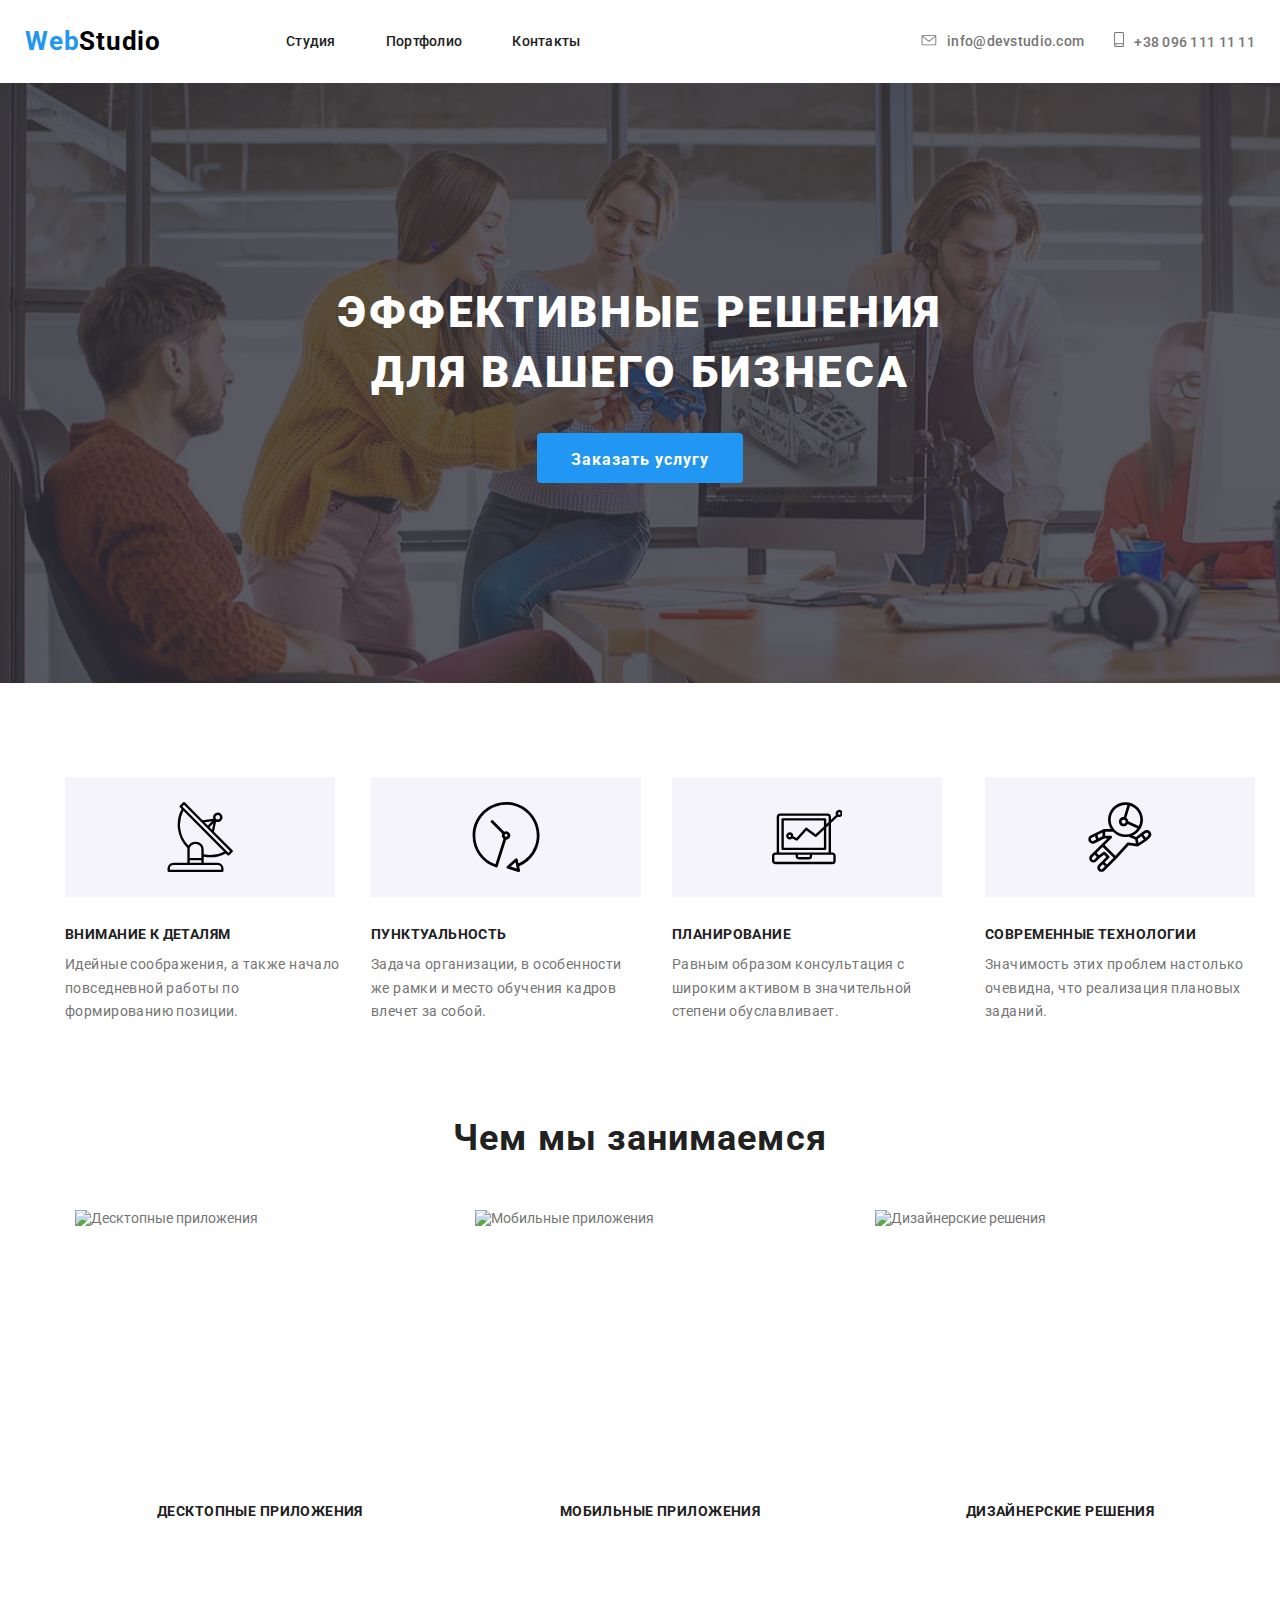
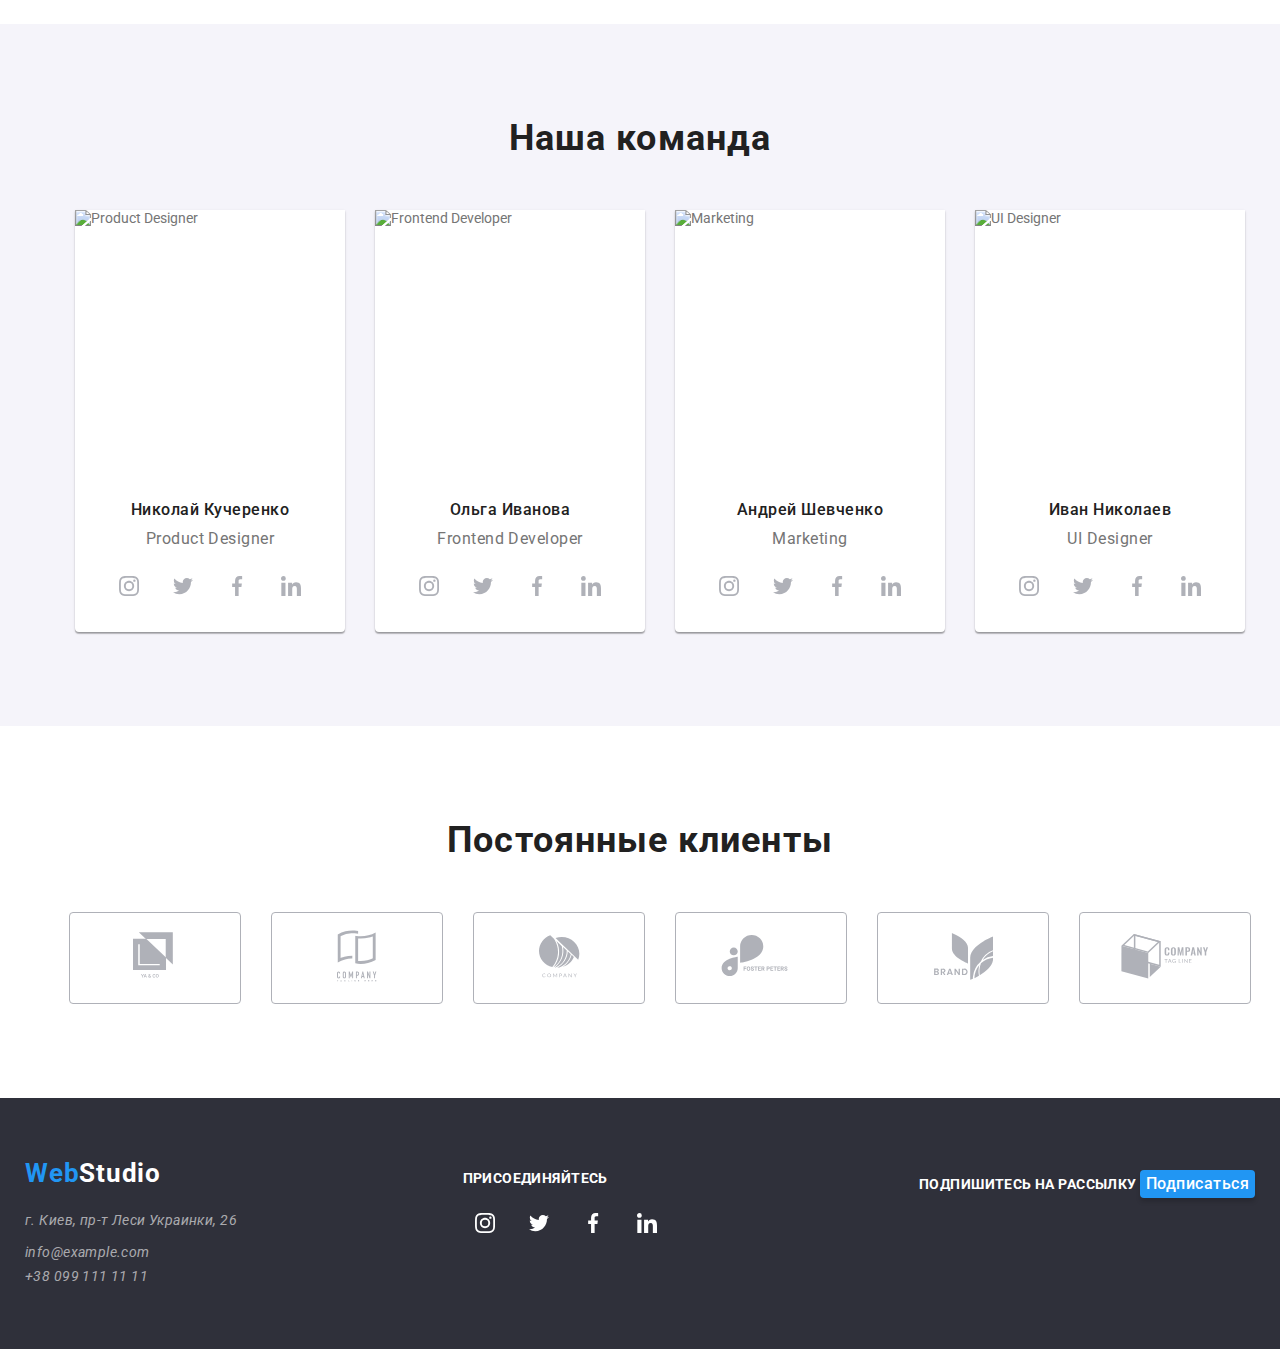
==== index.html @ 046258ce "Добаила файли" ====
<!DOCTYPE html>
<html lang="en">
<head>
    <meta charset="UTF-8">
    <meta name="viewport" content="width=device-width, initial-scale=1.0">
    <title>WebStudio</title>
    <link href="https://fonts.googleapis.com/css2?family=Raleway:wght@700&family=Roboto:wght@400;500;700;900&display=swap" rel="stylesheet">
    <link rel="stylesheet" href="./CSS/normalize.css">
    <link rel="stylesheet" href="./CSS/styles.css">
</head>
<body>
    <header class="header">
        <div class="container">      
        <nav class="navigation">
    <a class="logo link" href="">
        <span class="web">Web</span>Studio
    </a>    
    <ul class="navigation-list list">
        <li class="navigation-list-item"> 
            <a class="navigation-link link" href="./index.html">Студия</a> </li>
        <li class="navigation-list-item"> 
            <a class="navigation-link link" href="./portfolio.html">Портфолио</a> </li>
        <li class="navigation-list-item"> 
            <a class="navigation-link link" href="">Контакты</a> </li>
    </ul>
</nav>
    <ul class="header-address list">
        <li class="header-address-list">
            <a class="header-mailto link" href="mailto:info@devstudio.com"> 
            <svg class="header-address-list-svg" width="16" height="11"><use href="./images/sprite.svg#icon-envelope" ></use></svg>info@devstudio.com</a> </li>
        <li class="header-address-list">
            <a class="header-tel link" href="tel:+380961111111"> 
            <svg class="header-address-list-svg" width="10" height="15"><use href="./images/sprite.svg#icon-smartphone" ></use></svg>+38 096 111 11 11</a> </li>
    </ul>
    </div>
</header>
    <main>
    <section class="hero">
        <div class="container">
        <h1 class="hero-title">Эффективные решения <br> для вашего бизнеса</h1>
        <button class="modal-button">Заказать услугу</button>
    </div>
</section>
<section class="section our-features">
    <div class="container">
    <ul class="special list">
    <li class="speciality features">
    <svg class="special-item-img">
        <use href="./images/sprite.svg#icon-Vector"></use>
    </svg>
    <h3 class="subtitle">Внимание к деталям</h3> 
    <p class="description">Идейные соображения, а также начало повседневной 
        работы по формированию позиции. </p>  
    </li>
    <li class="speciality features">
        <svg class="special-item-img">
            <use href="./images/sprite.svg#icon-Vector1"></use>
        </svg>
<h3 class="subtitle">Пунктуальность</h3> 
<p class="description">Задача организации, в особенности же рамки
     и место обучения кадров влечет за собой. </p>  
</li>
    <li class="speciality features">
        <svg class="special-item-img">
            <use href="./images/sprite.svg#icon-Vector2"></use>
        </svg>
<h3 class="subtitle">Планирование</h3> 
<p class="description">Равным образом консультация с широким 
    активом в значительной степени обуславливает.</p>  
</li>
    <li class="speciality features">
        <svg class="special-item-img">
            <use href="./images/sprite.svg#icon-Vector3"></use>
        </svg>
<h3 class="subtitle">Современные технологии</h3> 
<p class="description">Значимость этих проблем настолько очевидна,
     что реализация плановых заданий.</p>  
</li>
</ul>
</div>
</section>
<section class="section our-work">
    <div class="container">
<h2 class="section-subtitle">Чем мы занимаемся</h2>
<ul class="doing-list list">
    <li class="speciality">
   <img src="../homework-01/images/img.jpg" alt="Десктопные приложения"  width="370"
   height="294">
     <h3 class="subtitle-box">Десктопные приложения</h3>
    </li>
    <li class="speciality">
        <img src="../homework-01/images/box.jpg" alt="Мобильные приложения"  width="370"
        height="294">
          <h3 class="subtitle-box">Мобильные приложения</h3>
    </li>
    <li class="speciality">
        <img src="../homework-01/images/img(1).jpg" alt="Дизайнерские решения"  width="370"
        height="294">
          <h3 class="subtitle-box">Дизайнерские решения</h3>
    </li>
</ul>
</div>
</section>
<section class="team section">
    <div class="container">
    <h2 class="section-subtitle">Наша команда</h2>
   <ul class="our-team list">
    <li class="speciality team-item">
        <img class="our-team-img" src="../homework-01/images/img(2).jpg" alt="Product Designer" width="270" height="260">
        <h3 lang="ru" class="subtitle-name">Николай Кучеренко</h3>
        <p lang="en" class="subtitle-position">Product Designer</p>
        <ul class="team-icon list">
            <li class="icon"> <a class="team-icon-social-list link" href=""> 
                <svg class="team-icon-list-svg">
                <use href="./images/sprite.svg#icon-insta2"></use></svg></a>
            </li>
            <li class="icon"> <a  class="team-icon-social-list link" href=""> 
                <svg class="team-icon-list-svg">
                <use href="./images/sprite.svg#icon-twit1"></use> </svg></a>
            </li>
            <li class="icon"> <a class="team-icon-social-list link" href=""> 
                <svg class="team-icon-list-svg">
                <use href="./images/sprite.svg#icon-faceb1"></use></svg></a>
            </li>
            <li class="icon"> <a class="team-icon-social-list link" href=""> 
                <svg class="team-icon-list-svg">
                <use href="./images/sprite.svg#icon-link1"></use></svg></a>
            </li>
        </ul>
    </li>
    <li class="speciality team-item">
        <img class="our-team-img" src="../homework-01/images/img(3).jpg" alt="Frontend Developer" width="270" height="260">
        <h3 lang="ru" class="subtitle-name">Ольга Иванова</h3>
        <p lang="en" class="subtitle-position">Frontend Developer</p>
        <ul class="team-icon list">
            <li class="icon"> <a class="team-icon-social-list link" href=""> 
                <svg class="team-icon-list-svg">
                <use href="./images/sprite.svg#icon-insta2"></use></svg></a>
            </li>
            <li class="icon"> <a  class="team-icon-social-list link" href=""> 
                <svg class="team-icon-list-svg">
                <use href="./images/sprite.svg#icon-twit1"></use> </svg></a>
            </li>
            <li class="icon"> <a class="team-icon-social-list link" href=""> 
                <svg class="team-icon-list-svg">
                <use href="./images/sprite.svg#icon-faceb1"></use></svg></a>
            </li>
            <li class="icon"> <a class="team-icon-social-list link" href=""> 
                <svg class="team-icon-list-svg">
                <use href="./images/sprite.svg#icon-link1"></use></svg></a>
            </li>
        </ul>
    </li>
    <li class="speciality team-item">
        <img class="our-team-img" src="../homework-01/images/img(4).jpg" alt="Marketing" width="270" height="260">
        <h3 lang="ru" class="subtitle-name">Андрей Шевченко</h3>
        <p lang="en" class="subtitle-position">Marketing</p>
        <ul class="team-icon list">
            <li class="icon"> <a class="team-icon-social-list link" href=""> 
                <svg class="team-icon-list-svg">
                <use href="./images/sprite.svg#icon-insta2"></use></svg></a>
            </li>
            <li class="icon"> <a  class="team-icon-social-list link" href=""> 
                <svg class="team-icon-list-svg">
                <use href="./images/sprite.svg#icon-twit1"></use> </svg></a>
            </li>
            <li class="icon"> <a class="team-icon-social-list link" href=""> 
                <svg class="team-icon-list-svg">
                <use href="./images/sprite.svg#icon-faceb1"></use></svg></a>
            </li>
            <li class="icon"> <a class="team-icon-social-list link" href=""> 
                <svg class="team-icon-list-svg">
                <use href="./images/sprite.svg#icon-link1"></use></svg></a>
            </li>
        </ul>
    </li>
    <li class="speciality team-item">
        <img class="our-team-img" src="../homework-01/images/img(5).jpg" alt="UI Designer" width="270" height="260">
        <h3 lang="ru" class="subtitle-name">Иван Николаев</h3>
        <p lang="en" class="subtitle-position">UI Designer</p>
        <ul class="team-icon list">
            <li class="icon"> <a class="team-icon-social-list link" href=""> 
                <svg class="team-icon-list-svg">
                <use href="./images/sprite.svg#icon-insta2"></use></svg></a>
            </li>
            <li class="icon"> <a  class="team-icon-social-list link" href=""> 
                <svg class="team-icon-list-svg">
                <use href="./images/sprite.svg#icon-twit1"></use> </svg></a>
            </li>
            <li class="icon"> <a class="team-icon-social-list link" href=""> 
                <svg class="team-icon-list-svg">
                <use href="./images/sprite.svg#icon-faceb1"></use></svg></a>
            </li>
            <li class="icon"> <a class="team-icon-social-list link" href=""> 
                <svg class="team-icon-list-svg">
                <use href="./images/sprite.svg#icon-link1"></use></svg></a>
            </li>
        </ul>
    </li>
    </ul>
</div>
</section>
<section class="section">
    <div class="container">
    <h2 class="section-subtitle">Постоянные клиенты</h2>
    <ul class="our-clients list">
        <li class="client-icon speciality">
            <a class="client-icon-item" href=""><svg class="client-icon-item-svg" width="44" height="49">
                <use href="./images/sprite.svg#icon-logo1"></use></svg></a>
        </li>
        <li class="client-icon speciality">
            <a class="client-icon-item" href=""><svg class="client-icon-item-svg" width="40" height="52">
                <use href="./images/sprite.svg#icon-logo2"></use></svg></a>
        </li>
        <li class="client-icon speciality">
            <a class="client-icon-item" href=""><svg class="client-icon-item-svg" width="41" height="43">
                <use href="./images/sprite.svg#icon-logo3"></use></svg></a>
        </li>
        <li class="client-icon speciality">
            <a class="client-icon-item" href=""><svg class="client-icon-item-svg" width="80" height="42">
                <use href="./images/sprite.svg#icon-logo4"></use></svg></a>
        </li>
        <li class="client-icon speciality">
            <a class="client-icon-item" href=""><svg class="client-icon-item-svg" width="59" height="47">
                <use href="./images/sprite.svg#icon-logo5"></use></svg></a>
        </li>
        <li class="client-icon speciality">
            <a class="client-icon-item" href=""><svg class="client-icon-item-svg" width="88" height="45">
                <use href="./images/sprite.svg#icon-logo6"></use></svg></a>
        </li>
    </ul>
</div>
</section>
</main>
<footer class="footer">
    <div class="container">
  <div class="footer-logo">  
      <a class="logotype link" href="">
    <span class="web">Web</span>Studio
</a> 
    <address>
        <p class="address">г. Киев, пр-т Леси Украинки, 26</p>
        <a class="footer-mailto" href="mailto:info@example.com">info@example.com</a> <br/>
        <a class="footer-tel" href="tel:+380991111111">+38 099 111 11 11</a>
    </address>
</div>
<div class="footer-subscribe">
<b class="footer-subtitle">ПРИСОЕДИНЯЙТЕСЬ</b>
        <ul class="footer-icons list">
    <li class="footer-icons-label"> 
     <a class="footer-icon-list" href=""><svg class="footer-icon-list-svg">
        <use href="./images/sprite.svg#icon-instagram-f"></use></svg></a>
             </li>
    <li class="footer-icons-label"> 
        <a class="footer-icon-list" href=""> <svg class="footer-icon-list-svg">
            <use href="./images/sprite.svg#icon-twitter-f"></use></svg></a>
    </li>
    <li class="footer-icons-label"> 
        <a class="footer-icon-list" href=""> <svg class="footer-icon-list-svg">
            <use href="./images/sprite.svg#icon-facebook-f"></use></svg></a>
    </li>
    <li class="footer-icons-label"> 
        <a class="footer-icon-list" href=""> <svg class="footer-icon-list-svg">
            <use href="./images/sprite.svg#icon-linkedin-f"></use></svg></a>
    </li>
</ul>
</div>
<div class="footer-subtitle-subtitle">
    <b class="footer-subtitle">ПОДПИШИТЕСЬ НА РАССЫЛКУ</b>
    <button class="footer-button">Подписаться</button>
</div>
    </div>
</footer>
</body>
</html>
---- CSS/styles.css ----
:root {
    --main-font:'Roboto', sans-serif;
    --secondary-font:'Raleway', sans-serif;
    --title-light-theme-color: #212121;
    --title-dark-theme-color:#FFFFFF;
    --main-text-color:#757575;
    --aksent-color:#2196F3;
}
body {
    font-family: var(--main-font);
    font-size: 14px;
    background-color: #FFFFF;
    color: var(--main-text-color);
}
.logo {
padding-top: 24px;
padding-bottom: 25px;
margin-right: 85px;
font-family: var(--secondary-font)
font-style: normal;
font-weight: bold;
font-size: 26px;
line-height: 1.19;
letter-spacing: 0.03em;
color:#000000;
}
.web {
    color: var(--aksent-color);
}
.link {
    text-decoration: none;
    display: block;
}
.list {
    list-style:none;
}
.container {
    width: 1230px;
    padding-left: 15px;
    padding-right: 15px;
    margin-left: auto;
    margin-right: auto;
}
.header .container {
    display: flex;
    align-items: center;
    justify-content: space-between;
}
.header-address {
    display: flex;
    padding-top: 32px;
    padding-bottom: 32px;}

.header-mailto {
    margin-right: 50px;
}
.navigation {
    display: flex;
    align-items: center;
}
.navigation-list {
display: flex;
margin-top: 0px;
margin-bottom: 0px;
}
.navigation-link {
padding-top: 32px;
padding-bottom: 32px;
}
.navigation-list-item:not(:last-child) {
    margin-right: 50px;
}
.navigation-link,.header-mailto,.header-tel {
    font-weight: 500;
    font-size: 14px;
    line-height: 1.14;
    letter-spacing: 0.02em;  
    color: var(--title-light-theme-color);
}
.navigation-link:hover,
.navigation-link:focus {
    color: var(--aksent-color);
}
.header-address .header-address-list{
    display: flex;
    align-items: center;
    margin-top: 0px;
    margin-bottom: 0px;
    padding-top: 0px;
    padding-bottom: 0px;
}
.header-address {
    margin: 0px;
}
.header-address-list-svg {
    margin-right: 10px;
    fill: #757575;
}
.header-mailto {
    margin-right: 30px;
}
.header-mailto,.header-tel {
    color: var(--main-text-color);
    }
.header-mailto:hover, 
.header-mailto:focus {
    color: var(--aksent-color);
}
.header-mailto:hover .header-address-list-svg,
.header-mailto:focus .header-address-list-svg{
    fill: var(--aksent-color);
}
.header-tel:hover,
.header-tel:focus{
    color: var(--aksent-color);
}
.header-tel:hover .header-address-list-svg,
.header-tel:focus .header-address-list-svg{
    fill: var(--aksent-color);
}
    .hero {
    display: flex;
    background-image: linear-gradient(rgba(47, 48, 58, 0.8),
     rgba(47, 48, 58, 0.8)
     ), url(../images/Header-img.jpg);
    background-repeat: no-repeat;
   background-size: cover;
    padding-top: 200px;
    padding-bottom: 200px;
}
.hero-title {
    margin-top: 0px;
margin-bottom: 30px;
font-weight: 900;
font-size: 44px;
line-height:1.36;
text-align: center;
letter-spacing: 0.06em;
text-transform: uppercase;
color: var(--title-dark-theme-color);
}
.modal-button {
display: flex;
margin: auto;
padding: 10px 32px;
min-width: 200px;
height: 50px;
font-weight: bold;
font-size: 16px;
line-height: 1.88;
text-align: center;
letter-spacing: 0.06em;
background-color: var(--aksent-color);
color: var(--title-dark-theme-color);
border-radius: 4px;
border-color: transparent;
}
img {
    display: block;
}
p {
    margin-top: 0px;
    margin-bottom: 0px;
}
.section {
    padding-top: 94px;
    padding-bottom: 94px;
}
.our-features {
    padding-bottom: 0px;
}
.special {
    display: flex;
    justify-content: center;
    margin-top: 0px;
    margin-bottom: 0px;
    margin-left: 0px;
    }
.speciality:not(:last-child) {
    margin-right: 30px;}

.special-item-img {
display: flex;
justify-content: center;
align-items: center;
margin: 0px;
margin-bottom: 30px;
width: 70px;
height: 70px;
padding-left: 100px;
padding-right: 100px;
padding-top: 25px;
padding-bottom: 25px;
background: #F5F4FA;

}    
.subtitle, .subtitle-box, .footer-subtitle {
font-weight: bold;
font-size: 14px;
line-height: 1.14;
letter-spacing: 0.03em;
text-transform: uppercase;
color: var(--title-light-theme-color)
}
.doing-list {
    display: flex;
    justify-content: center;
    margin-top: 0px;
    margin-bottom: 0px;
}
.team {
    background: #F5F4FA;
}
h2 {
    margin-top: 0px;
    margin-bottom: 50px;
}
h3 {
    margin-top: 0px;
    margin-bottom: 10px;
}
.our-team {
    display: flex;
    justify-content: center;
    margin-top: 0px;
    margin-bottom: 0px;   
}
.team-item {
    width: 270px;
height: 422px;
background: #FFFFFF;
box-shadow: 0px 2px 1px rgba(0, 0, 0, 0.2), 0px 1px 1px rgba(0, 0, 0, 0.14), 0px 1px 3px rgba(0, 0, 0, 0.12);
border-radius: 0px 0px 4px 4px;
}
.our-team-img {
    margin-bottom: 30px;
}
.description, .description-portfolio {
font-size: 14px;
line-height: 1.71;
letter-spacing: 0.03em;
color:var(--main-text-color);
}
.description-portfolio {
margin-bottom: 20px;
font-size: 16px;
line-height: 1.88;
}
.section-subtitle {
font-weight: bold;
font-size: 36px;
line-height: 1.16;
text-align: center;
letter-spacing: 0.03em;
color: var(--title-light-theme-color)
}
.subtitle-box {
text-align: center;
color: var(--title-light-theme-color);
}
.subtitle-name {
    margin-bottom: 10px;
}
.subtitle-position {
    margin-bottom: 16px;
}
.subtitle-name, .subtitle-position {
font-weight: 500;
font-size: 16px;
line-height: 1.19;
text-align: center;
letter-spacing: 0.03em;
color: var(--title-light-theme-color)
}
.subtitle-position {
font-weight: normal;
color: var(--main-text-color);
}
.team-icon {
    display: flex;
    align-items: center;
    justify-content: center;
    padding-left: 0px;
}
.icon:not(:last-child) {
    margin-right: 10px;
}
.team-icon-social-list {
display: flex;
    justify-content: center;
    align-items: center;
    width: 44px;
    height: 44px;
    border-radius: 50%;
    background-color: var(--title-dark-theme-color)
}
.team-icon-social-list:hover,
.team-icon-social-list:focus {
    background-color: var(--aksent-color);
}
.team-icon-list-svg {
   width: 20px;
    height: 20px;
    fill: #AFB1B8;
}
.team-icon-social-list:hover .team-icon-list-svg,
.team-icon-social-list:focus .team-icon-list-svg
{
    fill: var(--title-dark-theme-color);
}
.our-clients {
    display: flex;
    justify-content: center;
    margin-top: 0px;
    margin-bottom: 0px;
}
.client-icon {
display: flex;
justify-content: center;
align-items: center;
width: 170px;
height: 90px;
border: 1px solid #AFB1B8;
border-radius: 4px;
}
.client-icon:not(:last-child) {
    margin-right: 30px;
}
.client-icon:hover,
.client-icon:focus {
    border-color: var(--aksent-color);
}
.client-icon-item-svg {
    fill: #AFB1B8;
}
.client-icon:hover .client-icon-item-svg,
.client-icon:focus .client-icon-item-svg {
    fill: var(--aksent-color);
}
.footer {
    background: #2F303A;   
}
.footer .container {
    display: flex;
    justify-content: space-between;
    }
.footer-logo {
    margin-right: 69px;
    padding-top: 60px;
    padding-bottom: 60px;
}
.logotype {
margin-bottom: 20px;
font-family: var(--secondary-font)
font-style: normal;
font-weight: bold;
font-size: 26px;
line-height: 1.19;
letter-spacing: 0.03em;
}
.logotype,.address {
color:var(--title-dark-theme-color);
}
.footer-mailto, .footer-tel, .address{
text-decoration: none;
font-weight: normal;
font-size: 14px;
line-height: 1.71;
letter-spacing: 0.03em;
color: rgba(255, 255, 255, 0.6);
}
.address,.footer-mailto {
margin-bottom: 9px;
}
.footer-mailto:hover,
.footer-mailto:focus {
    color: var(--aksent-color);
}
.footer-tel:hover,
.footer-tel:focus {
    color: var(--aksent-color);
}
.footer-subscribe {
margin-right: 94px;
padding-top: 72px;
   }
 .footer-subtitle-subtitle {
 padding-top: 72px;   
 }  
.footer-subtitle {
margin-bottom: 20px;
color: var(--title-dark-theme-color);
}
.footer-icons {
    display: flex;
    justify-content: center;
    align-items: center;
    padding-left: 0px;
    margin-bottom: 0px;
    }
.footer-icons-label:not(:last-child) {
    margin-right: 10px;}
 .footer-icon-list  {
    display: flex;
    justify-content: center;
    align-items: center;
    width: 44px;
    height: 44px;
    border-radius: 50%;
}
.footer-icon-list:hover,
.footer-icon-list:focus{
    background-color: var(--aksent-color);}
.footer-icon-list-svg {
    width: 20px;
    height: 20px;
}

.footer-button {
font-weight: 500;
font-size: 16px;
line-height: 1.625;
text-align: center;
letter-spacing: 0.03em;
color: var(--title-dark-theme-color);
background: var(--aksent-color);
box-shadow: 0px 4px 4px rgba(0, 0, 0, 0.15);
border-radius: 4px;
border: transparent;
}
.button-item {
    display: flex;
    align-items: center;
    justify-content: center;
    padding-top: 93px;
    padding-bottom: 50px;
}
.button {
    margin-right: 8px;
    padding-top: 6px;
    padding-bottom: 6px;
    padding-left: 22px;
    padding-right: 22px;
background: #F5F4FA;
border-radius: 4px;
border-color: transparent;
}
.button:hover,
.button:focus {
    background-color: var(--aksent-color);
    color: var(--title-dark-theme-color);
    box-shadow: 0px 2px 2px rgba(0, 0, 0, 0.12), 
    0px 1px 2px rgba(0, 0, 0, 0.08), 0px 3px 1px rgba(0, 0, 0, 0.1);
}
.portfolio-container {
    display: flex;
    flex-wrap: wrap;
    margin-top: 0px;
    margin-bottom: 0px;
}
.portfolio-list {
margin-right: 30px;
margin-bottom: 30px;
width: 370px;
height: 404px;
background: #FFFFFF;
border: 1px solid #EEEEEE;
}
.portfolio-list:nth-child(3n) {
    margin: 0px;
}
.portfolio-list:nth-last-child(-n + 3){
    margin-bottom: 0px;
}
.portfolio-list:hover,
.portfolio-list:focus {
    box-shadow: 1px 4px 6px rgba(0, 0, 0, 0.16), 
    0px 4px 4px rgba(0, 0, 0, 0.06), 0px 1px 1px rgba(0, 0, 0, 0.12);
}
.portfolio-link {
    margin-bottom: 20px;
}
.subtitle-portfolio {
    margin-bottom: 4px;
font-weight: bold;
font-size: 18px;
line-height: 2;
letter-spacing: 0.06em;
color: var(--title-light-theme-color);
}
.subtitle-portfolio, .description-portfolio {
    margin-left: 24px;
    margin-right: 24px;
}
.description-portfolio {
    margin-bottom: 0px;
}
.text-portfolio {
font-size: 18px;
line-height: 1.56;
letter-spacing: 0.03em;
color: var(--title-dark-theme-color);
}
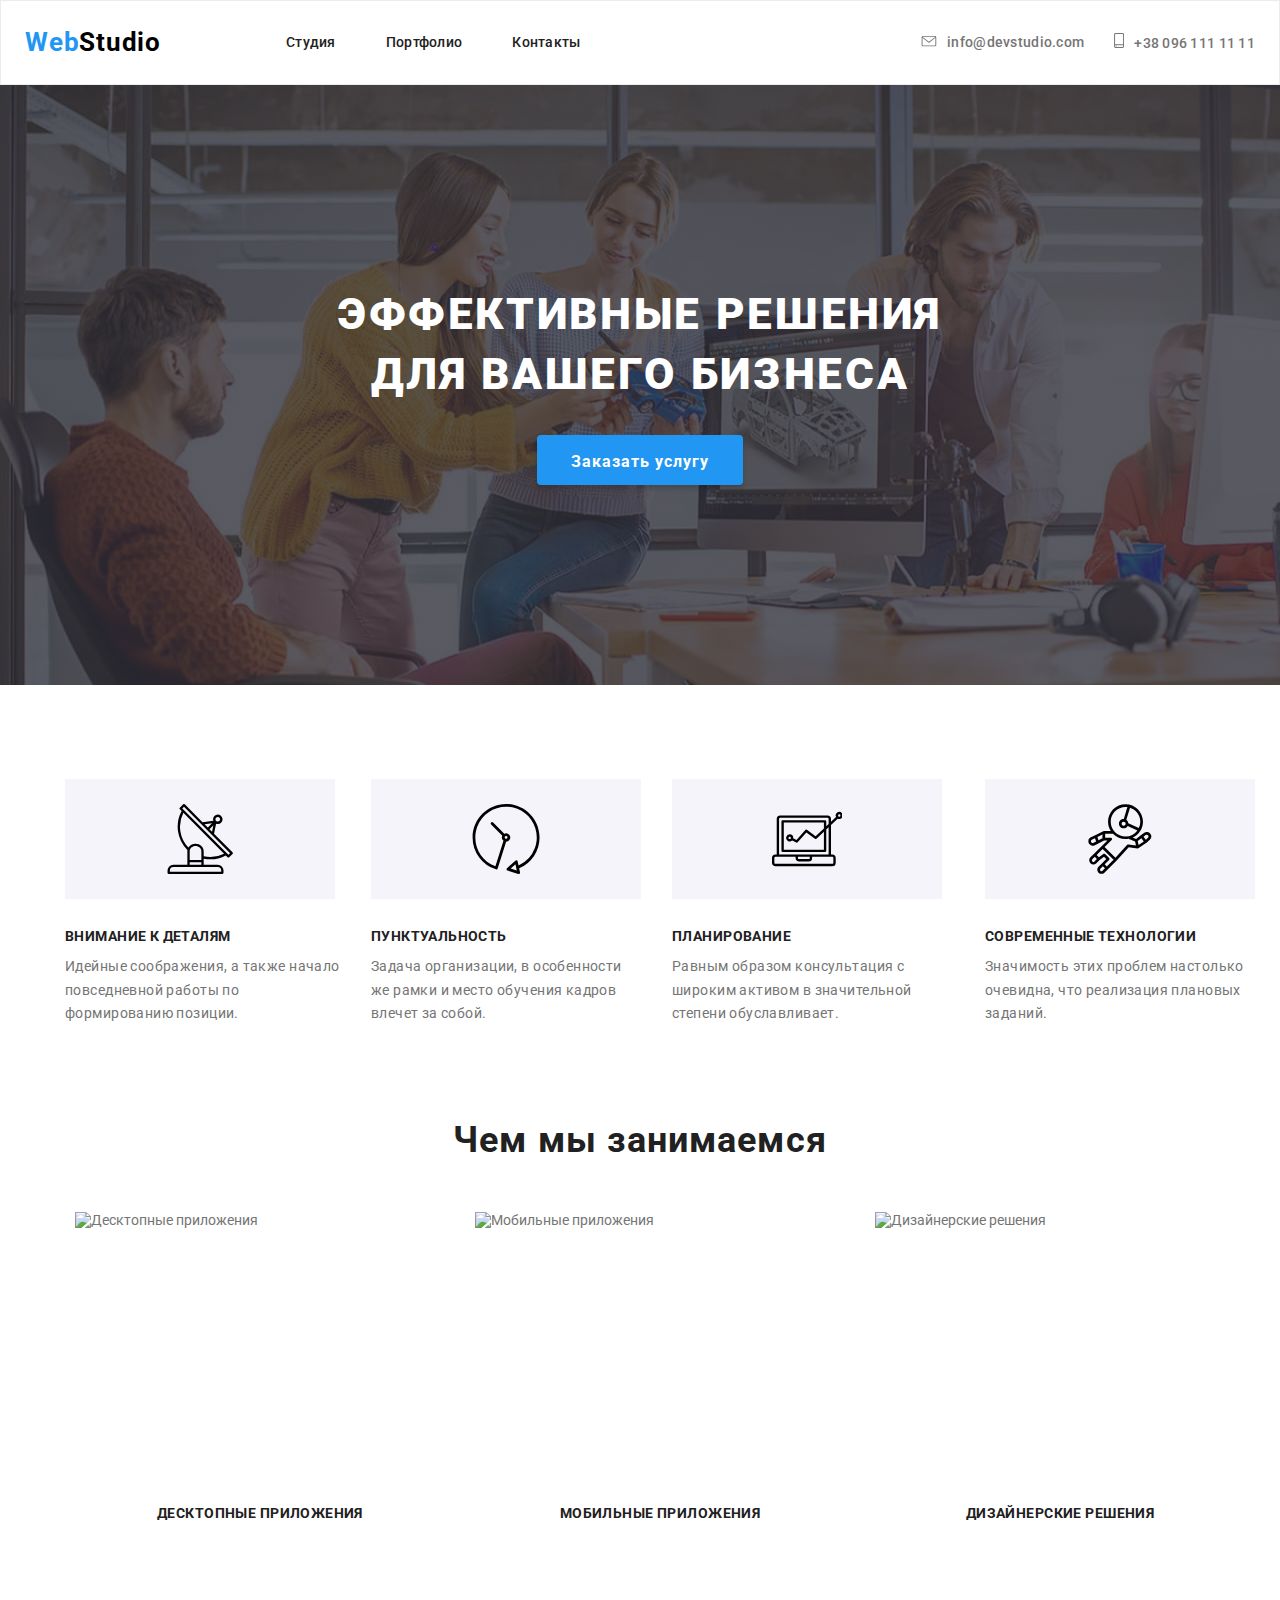
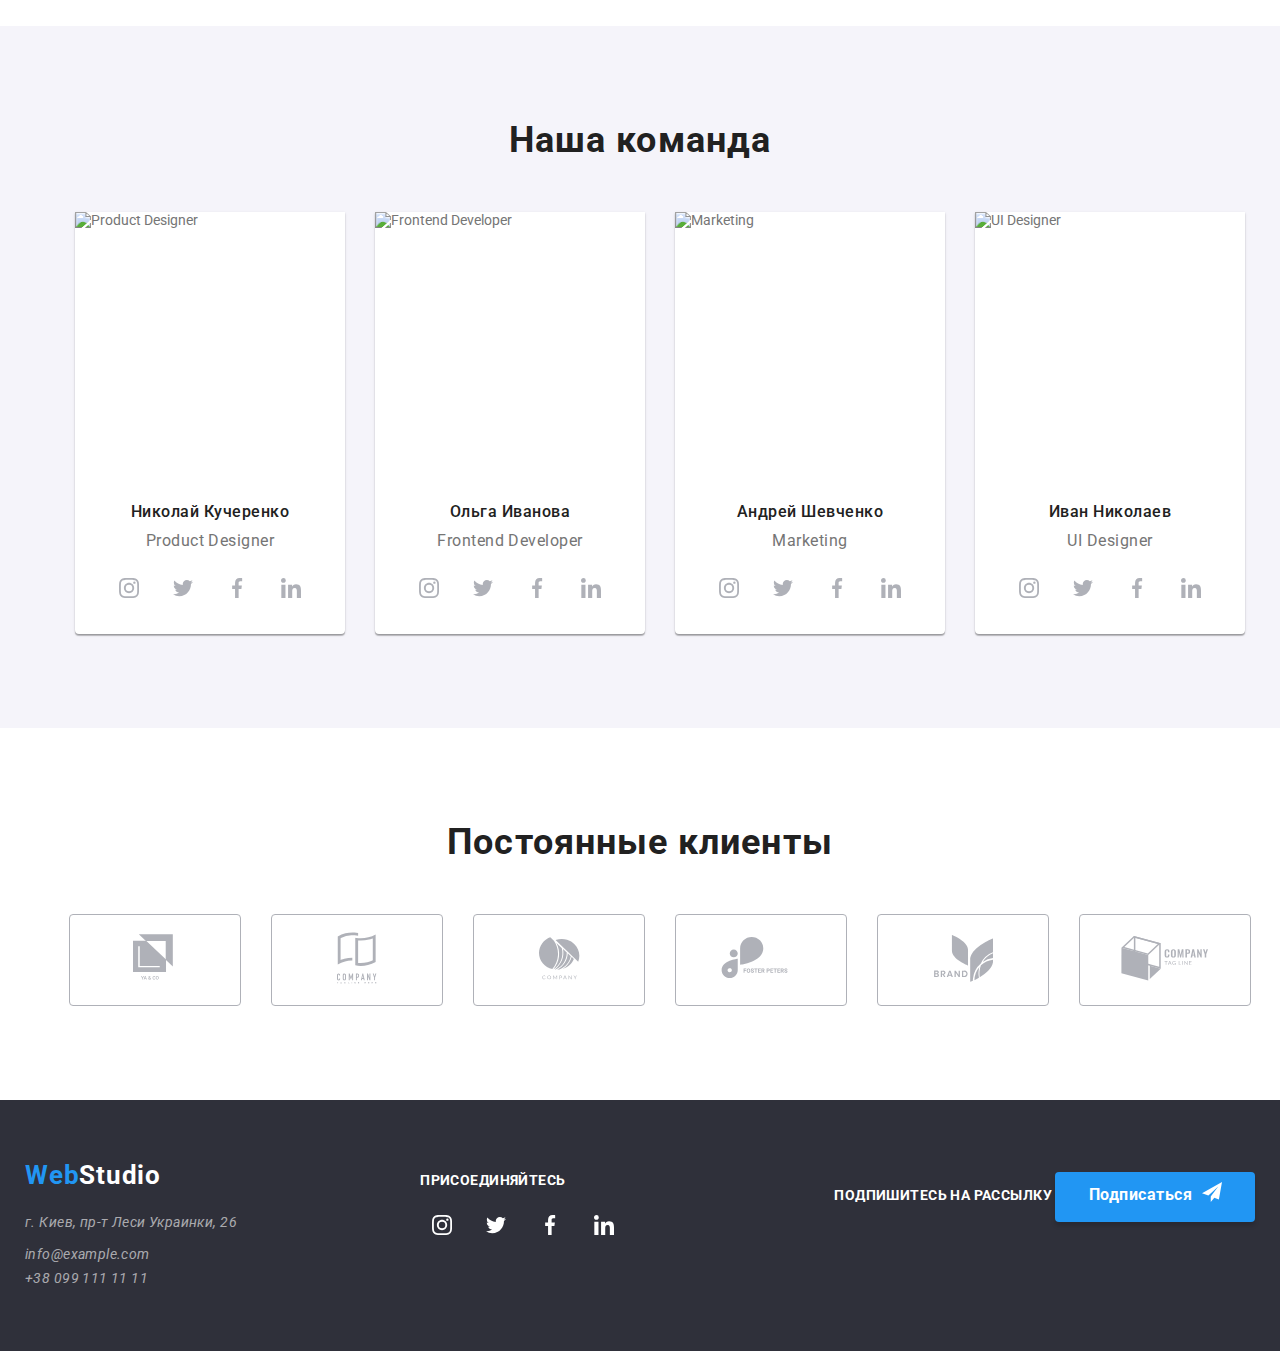
==== commit f0ba6ede: "оформлена кнопка подвала" ====
--- a/index.html
+++ b/index.html
@@ -267,7 +267,10 @@
 </div>
 <div class="footer-subtitle-subtitle">
     <b class="footer-subtitle">ПОДПИШИТЕСЬ НА РАССЫЛКУ</b>
-    <button class="footer-button">Подписаться</button>
+    <button class="footer-button">Подписаться
+        <svg class="footer-button-icon-svg">
+            <use href="./images/sprite.svg#icon-icon-send"></use></svg>
+    </button>
 </div>
     </div>
 </footer>
--- a/CSS/styles.css
+++ b/CSS/styles.css
@@ -34,6 +34,10 @@
 .list {
     list-style:none;
 }
+.header {
+border: 1px solid #ECECEC;
+
+}
 .container {
     width: 1230px;
     padding-left: 15px;
@@ -66,6 +70,9 @@
 .navigation-link {
 padding-top: 32px;
 padding-bottom: 32px;
+transition-property: color;
+transition-duration: 250ms;
+transition-timing-function:cubic-bezier(0.4, 0, 0.2, 1);
 }
 .navigation-list-item:not(:last-child) {
     margin-right: 50px;
@@ -95,13 +102,18 @@
 .header-address-list-svg {
     margin-right: 10px;
     fill: #757575;
+    transition-property: fill;
+    transition-duration: 250ms;
+    transition-timing-function:cubic-bezier(0.4, 0, 0.2, 1); 
 }
 .header-mailto {
     margin-right: 30px;
 }
 .header-mailto,.header-tel {
-    color: var(--main-text-color);
-    }
+color: var(--main-text-color);
+transition-property: color;
+transition-duration: 250ms;
+transition-timing-function:cubic-bezier(0.4, 0, 0.2, 1);}
 .header-mailto:hover, 
 .header-mailto:focus {
     color: var(--aksent-color);
@@ -119,17 +131,17 @@
     fill: var(--aksent-color);
 }
     .hero {
-    display: flex;
-    background-image: linear-gradient(rgba(47, 48, 58, 0.8),
-     rgba(47, 48, 58, 0.8)
-     ), url(../images/Header-img.jpg);
-    background-repeat: no-repeat;
-   background-size: cover;
-    padding-top: 200px;
-    padding-bottom: 200px;
+display: flex;
+background-image: linear-gradient(rgba(47, 48, 58, 0.8),
+rgba(47, 48, 58, 0.8)
+), url(../images/Header-img.jpg);
+background-repeat: no-repeat;
+background-size: cover;
+padding-top: 200px;
+padding-bottom: 200px;
 }
 .hero-title {
-    margin-top: 0px;
+margin-top: 0px;
 margin-bottom: 30px;
 font-weight: 900;
 font-size: 44px;
@@ -154,6 +166,7 @@
 color: var(--title-dark-theme-color);
 border-radius: 4px;
 border-color: transparent;
+box-shadow: 0px 4px 4px rgba(0, 0, 0, 0.15);
 }
 img {
     display: block;
@@ -287,12 +300,15 @@
 }
 .team-icon-social-list {
 display: flex;
-    justify-content: center;
-    align-items: center;
-    width: 44px;
-    height: 44px;
-    border-radius: 50%;
-    background-color: var(--title-dark-theme-color)
+justify-content: center;
+align-items: center;
+width: 44px;
+height: 44px;
+border-radius: 50%;
+background-color: var(--title-dark-theme-color);
+transition-property: background-color;
+transition-duration: 250ms;
+transition-timing-function:cubic-bezier(0.4, 0, 0.2, 1);
 }
 .team-icon-social-list:hover,
 .team-icon-social-list:focus {
@@ -302,6 +318,10 @@
    width: 20px;
     height: 20px;
     fill: #AFB1B8;
+    transition-property: fill;
+    transition-duration: 250ms;
+    transition-timing-function:cubic-bezier(0.4, 0, 0.2, 1);
+    
 }
 .team-icon-social-list:hover .team-icon-list-svg,
 .team-icon-social-list:focus .team-icon-list-svg
@@ -322,6 +342,10 @@
 height: 90px;
 border: 1px solid #AFB1B8;
 border-radius: 4px;
+transition-property: border;
+transition-duration: 250ms;
+transition-timing-function:cubic-bezier(0.4, 0, 0.2, 1);
+
 }
 .client-icon:not(:last-child) {
     margin-right: 30px;
@@ -332,6 +356,10 @@
 }
 .client-icon-item-svg {
     fill: #AFB1B8;
+    transition-property: fill;
+transition-duration: 250ms;
+transition-timing-function:cubic-bezier(0.4, 0, 0.2, 1);
+
 }
 .client-icon:hover .client-icon-item-svg,
 .client-icon:focus .client-icon-item-svg {
@@ -371,6 +399,12 @@
 }
 .address,.footer-mailto {
 margin-bottom: 9px;
+}
+.footer-mailto, .footer-tel {
+transition-property: color;
+transition-duration: 250ms;
+transition-timing-function:cubic-bezier(0.4, 0, 0.2, 1);
+
 }
 .footer-mailto:hover,
 .footer-mailto:focus {
@@ -399,14 +433,17 @@
     margin-bottom: 0px;
     }
 .footer-icons-label:not(:last-child) {
-    margin-right: 10px;}
+margin-right: 10px;}
  .footer-icon-list  {
-    display: flex;
-    justify-content: center;
-    align-items: center;
-    width: 44px;
-    height: 44px;
-    border-radius: 50%;
+display: flex;
+justify-content: center;
+align-items: center;
+width: 44px;
+height: 44px;
+border-radius: 50%;
+transition-property: background-color;
+transition-duration: 250ms;
+transition-timing-function:cubic-bezier(0.4, 0, 0.2, 1);
 }
 .footer-icon-list:hover,
 .footer-icon-list:focus{
@@ -415,18 +452,30 @@
     width: 20px;
     height: 20px;
 }
-
 .footer-button {
-font-weight: 500;
+display: inline-flex;
+padding-top: 10px;
+padding-bottom: 10px;
+padding-left: 29px;
+padding-right: 28px;
+justify-content: center;
+width: 200px;
+height: 50px;
+border-radius: 4px;
+box-shadow: 0px 4px 4px rgba(0, 0, 0, 0.15);
+font-weight: bold;
 font-size: 16px;
 line-height: 1.625;
-text-align: center;
 letter-spacing: 0.03em;
 color: var(--title-dark-theme-color);
-background: var(--aksent-color);
-box-shadow: 0px 4px 4px rgba(0, 0, 0, 0.15);
-border-radius: 4px;
+background-color: var(--aksent-color);
 border: transparent;
+}
+.footer-button-icon-svg {
+    margin-left: 10px;
+    width: 20px;
+    height: 20px;
+    fill: var(--title-dark-theme-color);
 }
 .button-item {
     display: flex;
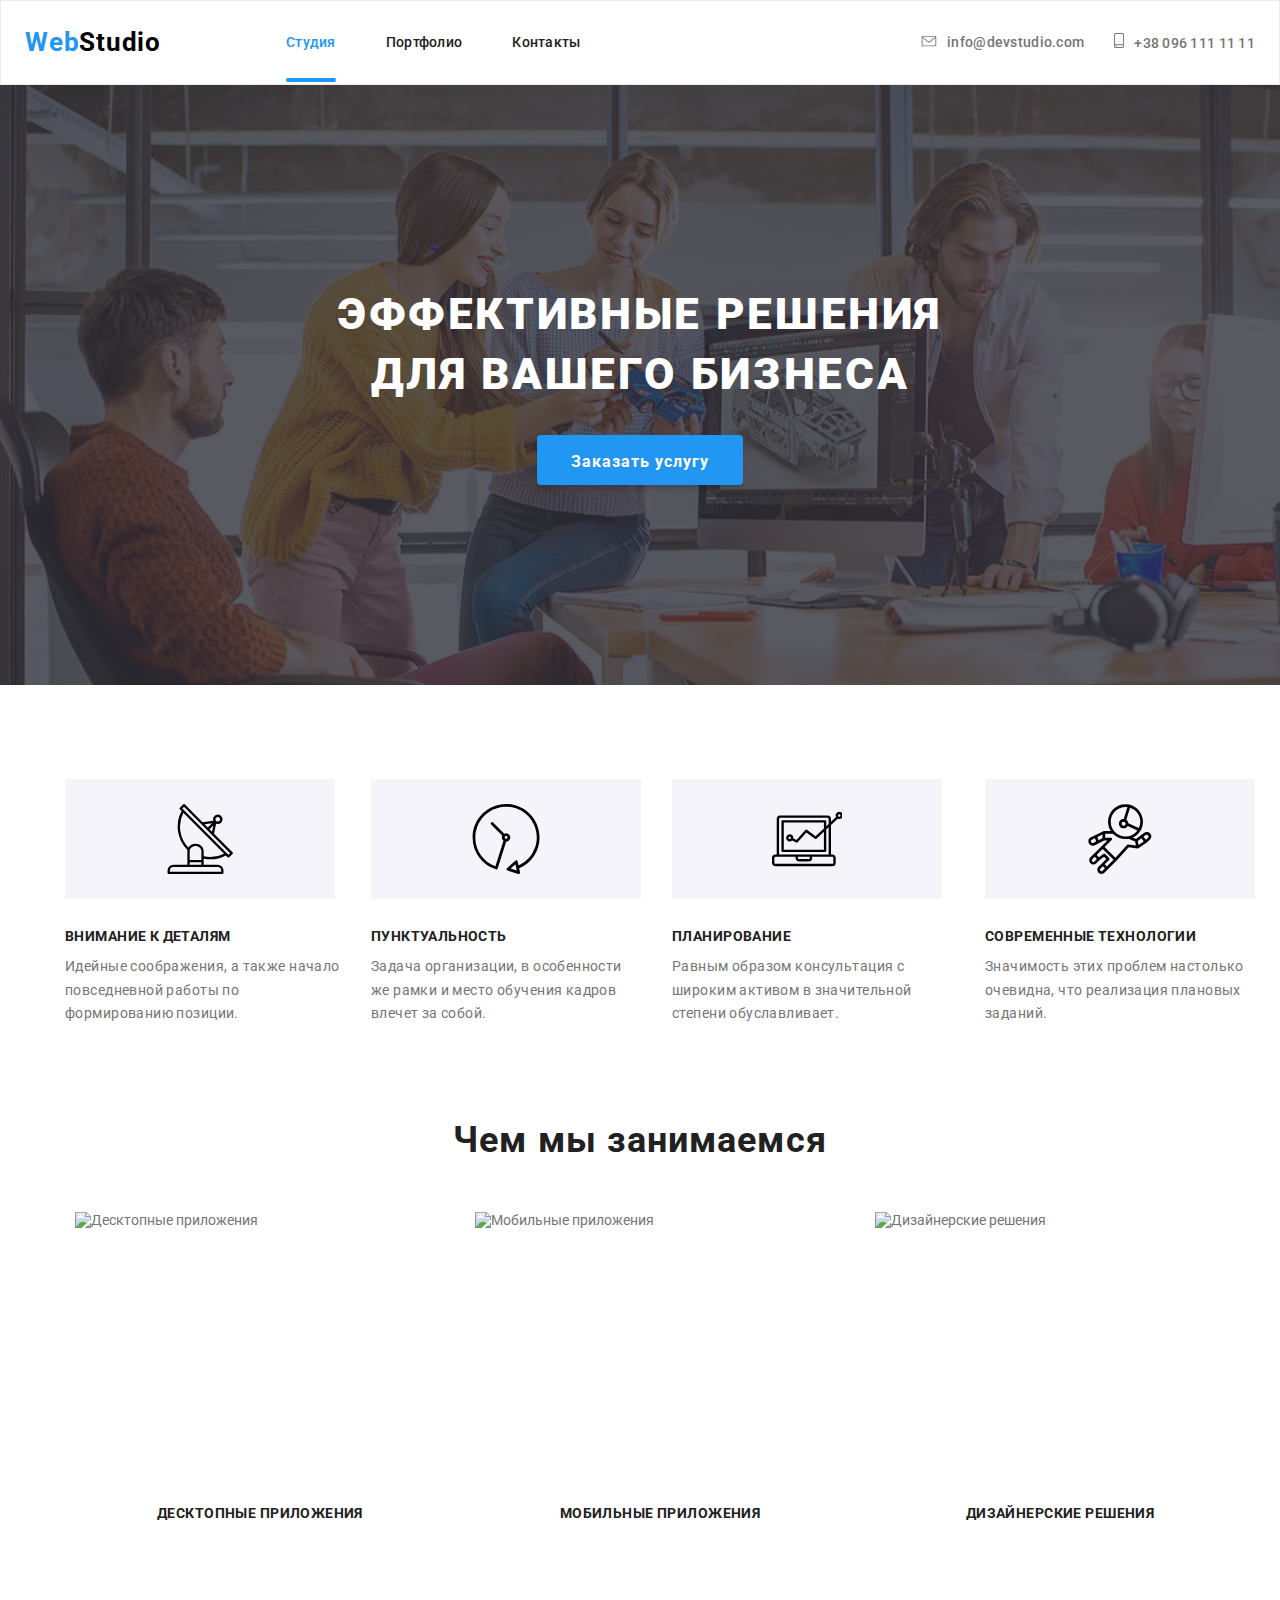
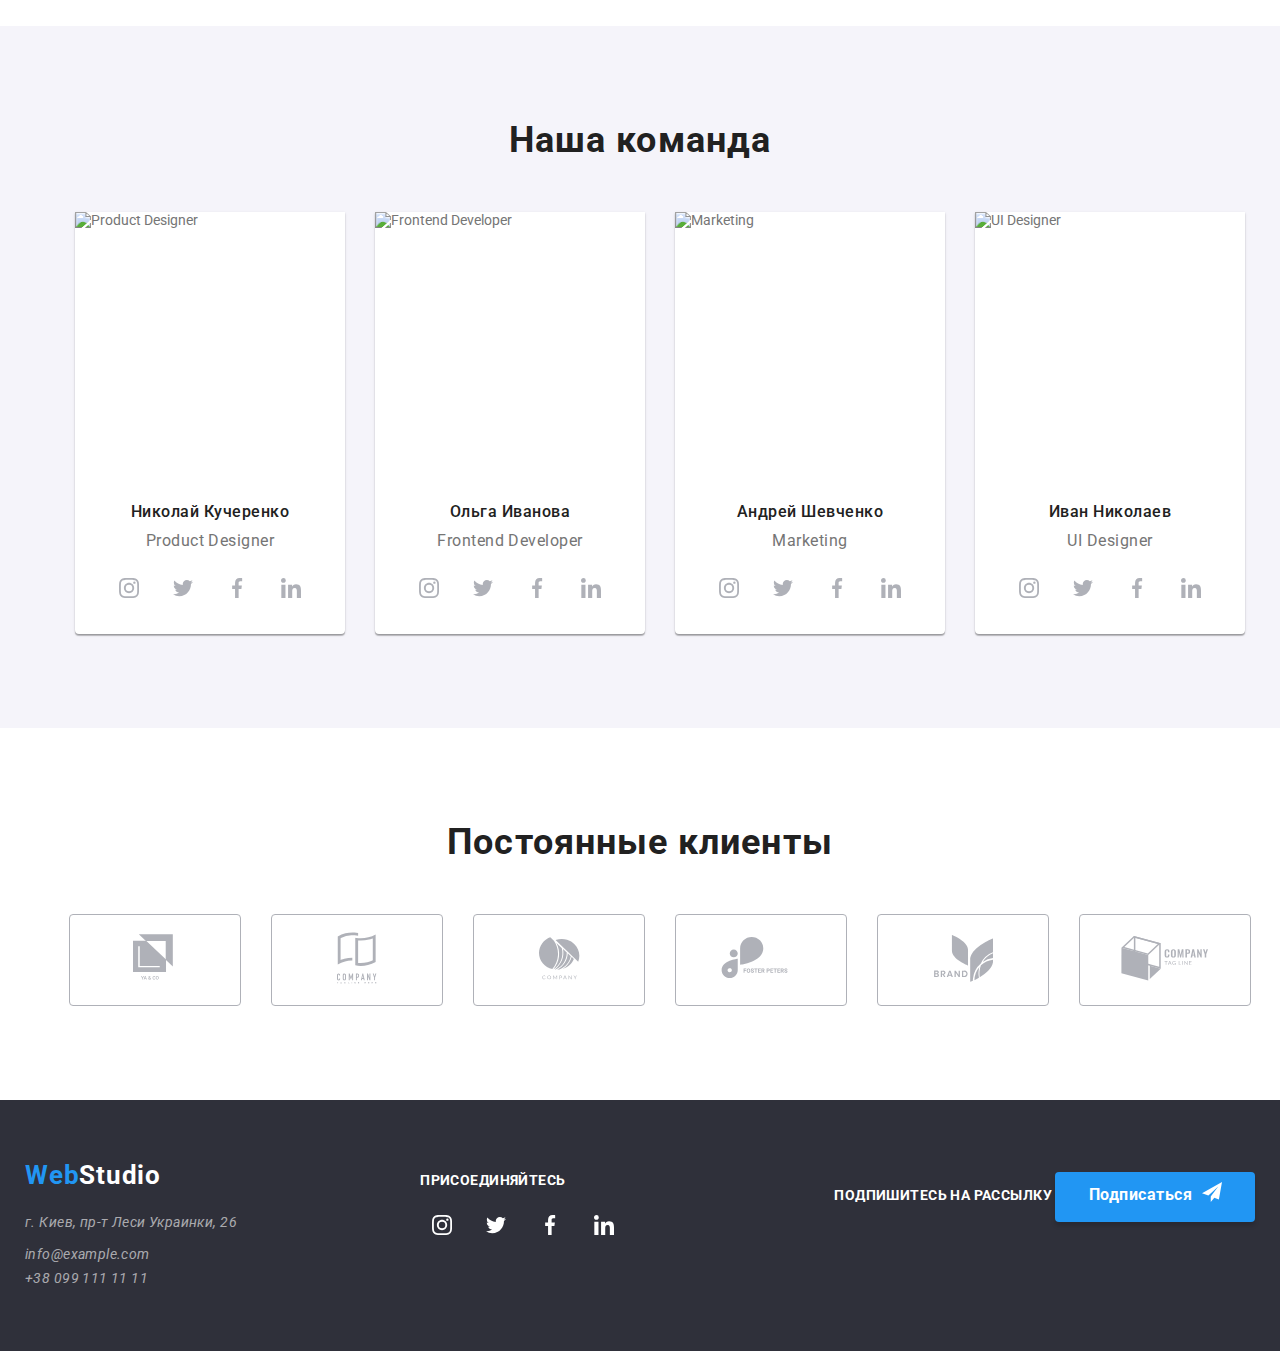
==== commit 4f42062a: "добавила псевдоелемент" ====
--- a/index.html
+++ b/index.html
@@ -17,7 +17,7 @@
     </a>    
     <ul class="navigation-list list">
         <li class="navigation-list-item"> 
-            <a class="navigation-link link" href="./index.html">Студия</a> </li>
+            <a class="navigation-link menu link" href="./index.html">Студия</a> </li>
         <li class="navigation-list-item"> 
             <a class="navigation-link link" href="./portfolio.html">Портфолио</a> </li>
         <li class="navigation-list-item"> 
--- a/CSS/styles.css
+++ b/CSS/styles.css
@@ -69,7 +69,6 @@
 }
 .navigation-link {
 padding-top: 32px;
-padding-bottom: 32px;
 transition-property: color;
 transition-duration: 250ms;
 transition-timing-function:cubic-bezier(0.4, 0, 0.2, 1);
@@ -87,6 +86,18 @@
 .navigation-link:hover,
 .navigation-link:focus {
     color: var(--aksent-color);
+}
+.menu {
+    color: var(--aksent-color);
+}
+.menu::after {
+display: block;
+content: "";
+width: 100%;
+height: 4px;
+background: #2196F3;
+border-radius: 2px;
+margin-top: 28px;
 }
 .header-address .header-address-list{
     display: flex;
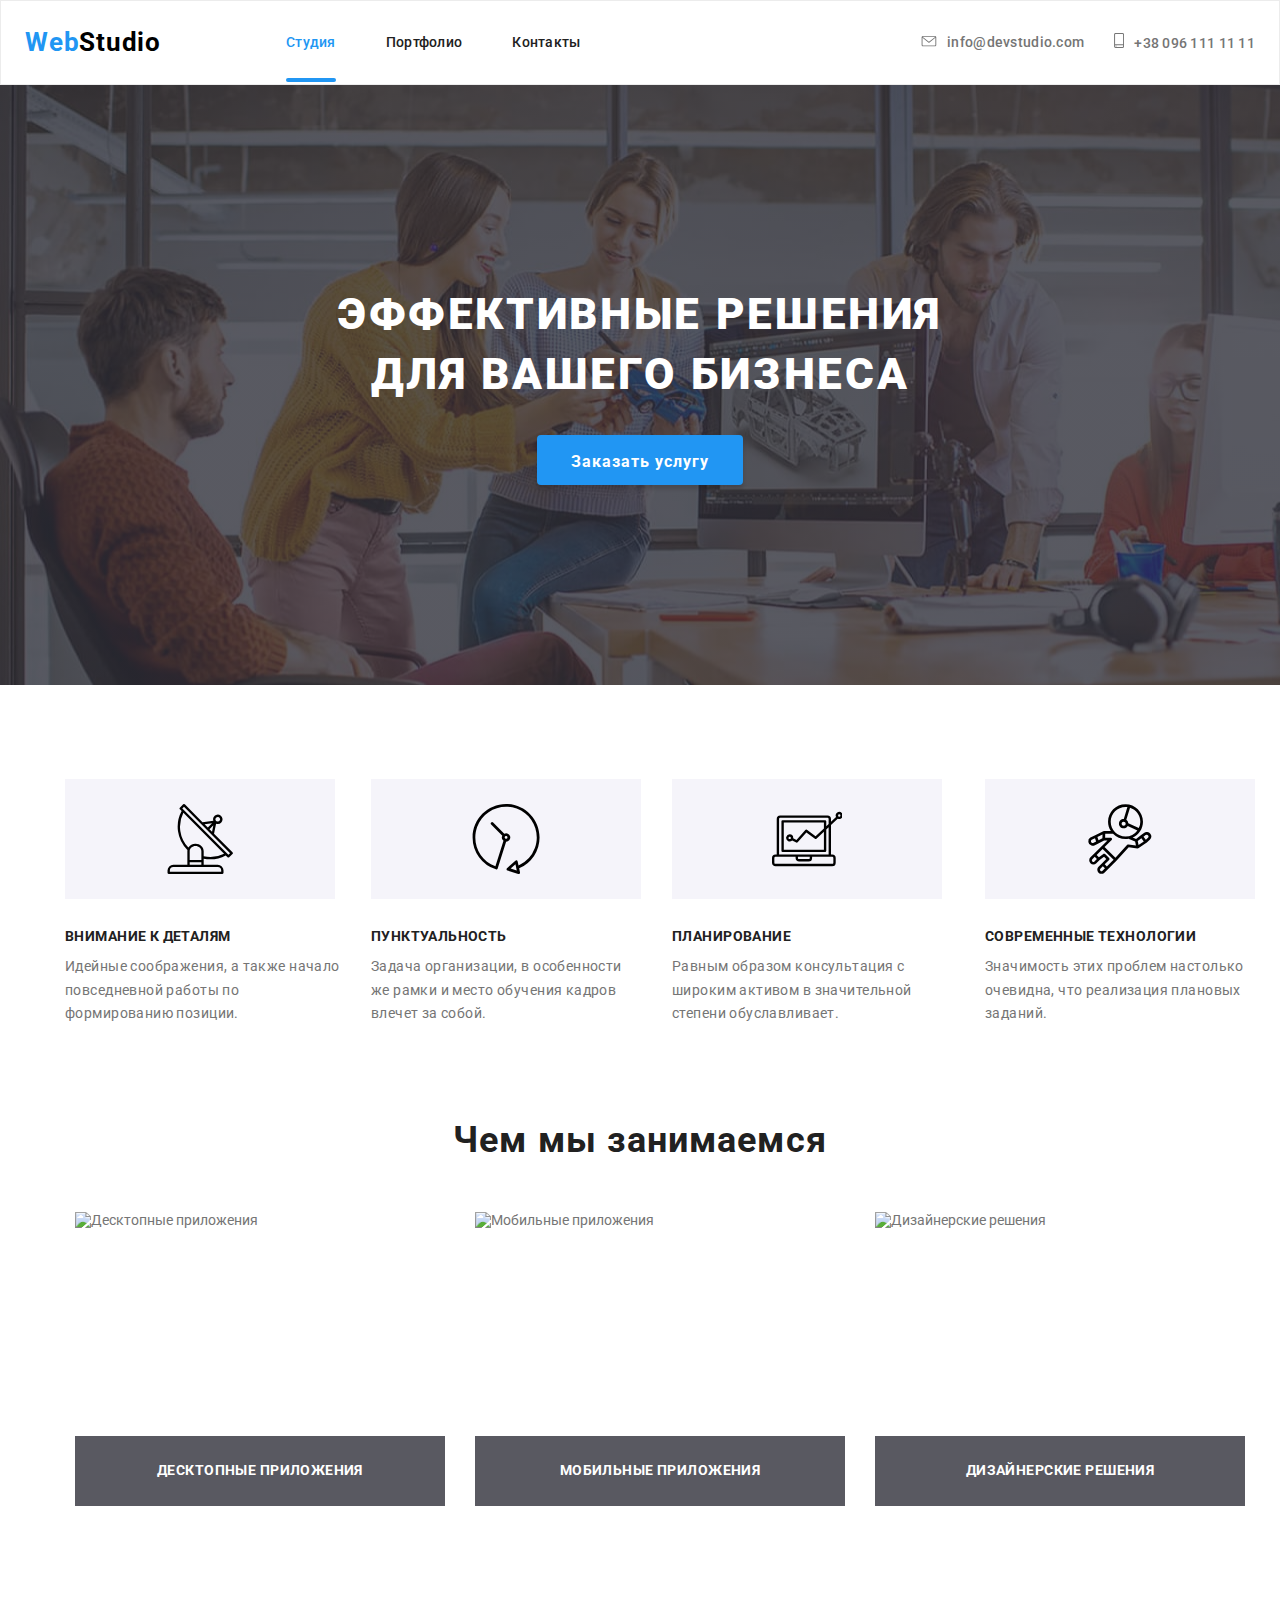
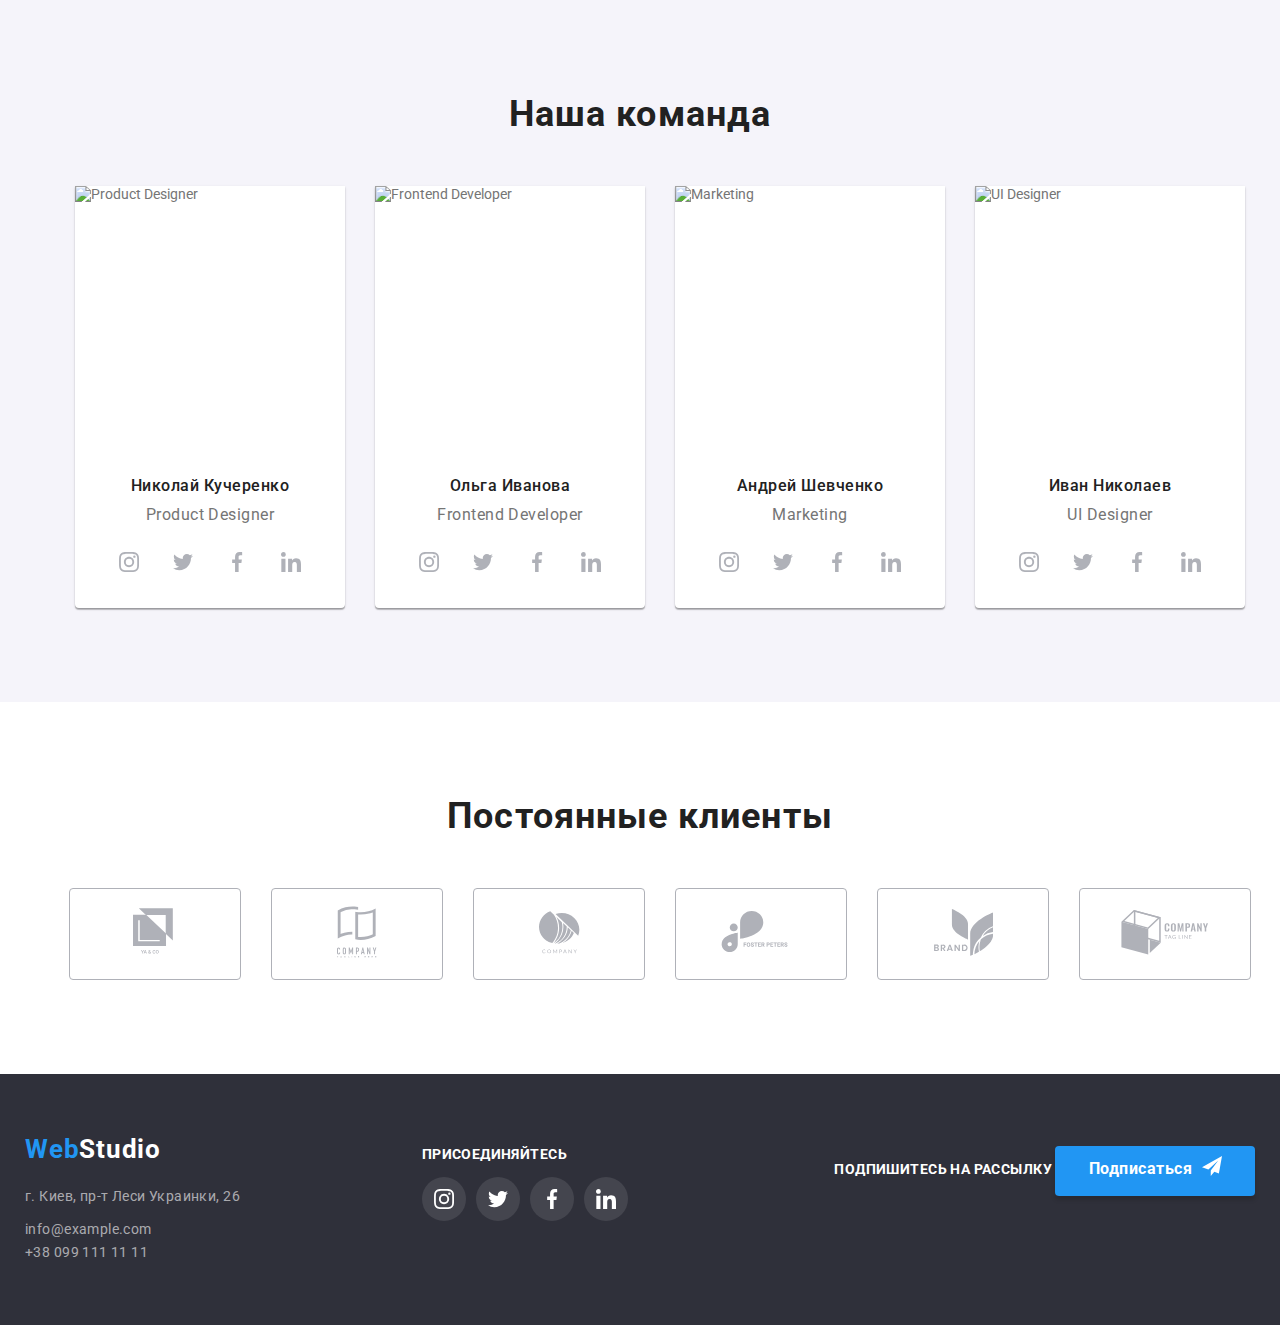
==== commit 8cbc8af0: "добавила оверлей" ====
--- a/index.html
+++ b/index.html
@@ -83,17 +83,17 @@
     <div class="container">
 <h2 class="section-subtitle">Чем мы занимаемся</h2>
 <ul class="doing-list list">
-    <li class="speciality">
+    <li class="speciality doing-list-box">
    <img src="../homework-01/images/img.jpg" alt="Десктопные приложения"  width="370"
    height="294">
      <h3 class="subtitle-box">Десктопные приложения</h3>
     </li>
-    <li class="speciality">
+    <li class="speciality doing-list-box">
         <img src="../homework-01/images/box.jpg" alt="Мобильные приложения"  width="370"
         height="294">
           <h3 class="subtitle-box">Мобильные приложения</h3>
     </li>
-    <li class="speciality">
+    <li class="speciality doing-list-box">
         <img src="../homework-01/images/img(1).jpg" alt="Дизайнерские решения"  width="370"
         height="294">
           <h3 class="subtitle-box">Дизайнерские решения</h3>
--- a/CSS/styles.css
+++ b/CSS/styles.css
@@ -278,9 +278,22 @@
 letter-spacing: 0.03em;
 color: var(--title-light-theme-color)
 }
+.doing-list-box {
+position: relative;
+}
 .subtitle-box {
+position: absolute;
+margin-bottom: 0px;
+bottom: 0;
+width: 100%;
+padding-top: 27px;
+padding-bottom: 27px;
+display: inline-block;
+align-items: center;
+justify-content: center;
 text-align: center;
-color: var(--title-light-theme-color);
+color: var(--title-dark-theme-color);
+background-color: rgba(47, 48, 58, 0.8);
 }
 .subtitle-name {
     margin-bottom: 10px;
@@ -403,6 +416,7 @@
 .footer-mailto, .footer-tel, .address{
 text-decoration: none;
 font-weight: normal;
+font-style: normal;
 font-size: 14px;
 line-height: 1.71;
 letter-spacing: 0.03em;
@@ -452,6 +466,8 @@
 width: 44px;
 height: 44px;
 border-radius: 50%;
+display: flex;
+background-color: rgba(255, 255, 255, 0.1);
 transition-property: background-color;
 transition-duration: 250ms;
 transition-timing-function:cubic-bezier(0.4, 0, 0.2, 1);
@@ -496,14 +512,17 @@
     padding-bottom: 50px;
 }
 .button {
-    margin-right: 8px;
-    padding-top: 6px;
-    padding-bottom: 6px;
-    padding-left: 22px;
-    padding-right: 22px;
-background: #F5F4FA;
+margin-right: 8px;
+padding-top: 6px;
+padding-bottom: 6px;
+padding-left: 22px;
+padding-right: 22px;
+background-color: #F5F4FA;
 border-radius: 4px;
 border-color: transparent;
+transition-property: background-color;
+transition-duration: 250ms;
+transition-timing-function:cubic-bezier(0.4, 0, 0.2, 1);
 }
 .button:hover,
 .button:focus {
@@ -538,7 +557,38 @@
     0px 4px 4px rgba(0, 0, 0, 0.06), 0px 1px 1px rgba(0, 0, 0, 0.12);
 }
 .portfolio-link {
+    display: block;
+    margin-bottom: 0px;
+}
+.portfolio-link-text {
+    position: relative;
+    overflow: hidden;
     margin-bottom: 20px;
+}
+.text-portfolio-overlay {
+    display: block;
+    position: absolute;
+    top: 0;
+    left: 0;
+    transform: translateY(100%);
+    padding-top: 63px;
+    padding-bottom: 63px;
+    padding-right: 24px;
+    padding-left: 24px;
+    background-color: rgba(33, 150, 243, 0.9);
+    color: var(--title-dark-theme-color);
+    font-size: 18px;
+    text-align:left;
+    line-height: 1.56;
+    letter-spacing: 0.03em;
+    opacity: 0;
+    transition: transform 250ms 
+    cubic-bezier(0.4, 0, 0.2, 1), opacity 250ms cubic-bezier(0.4, 0, 0.2, 1);
+}
+.portfolio-link:hover .text-portfolio-overlay {
+    transform: translateY(0);
+    opacity: 1;
+    top: 0%;
 }
 .subtitle-portfolio {
     margin-bottom: 4px;
@@ -560,4 +610,7 @@
 line-height: 1.56;
 letter-spacing: 0.03em;
 color: var(--title-dark-theme-color);
+}
+.portfolio-section {
+    padding-bottom: 94px;
 }